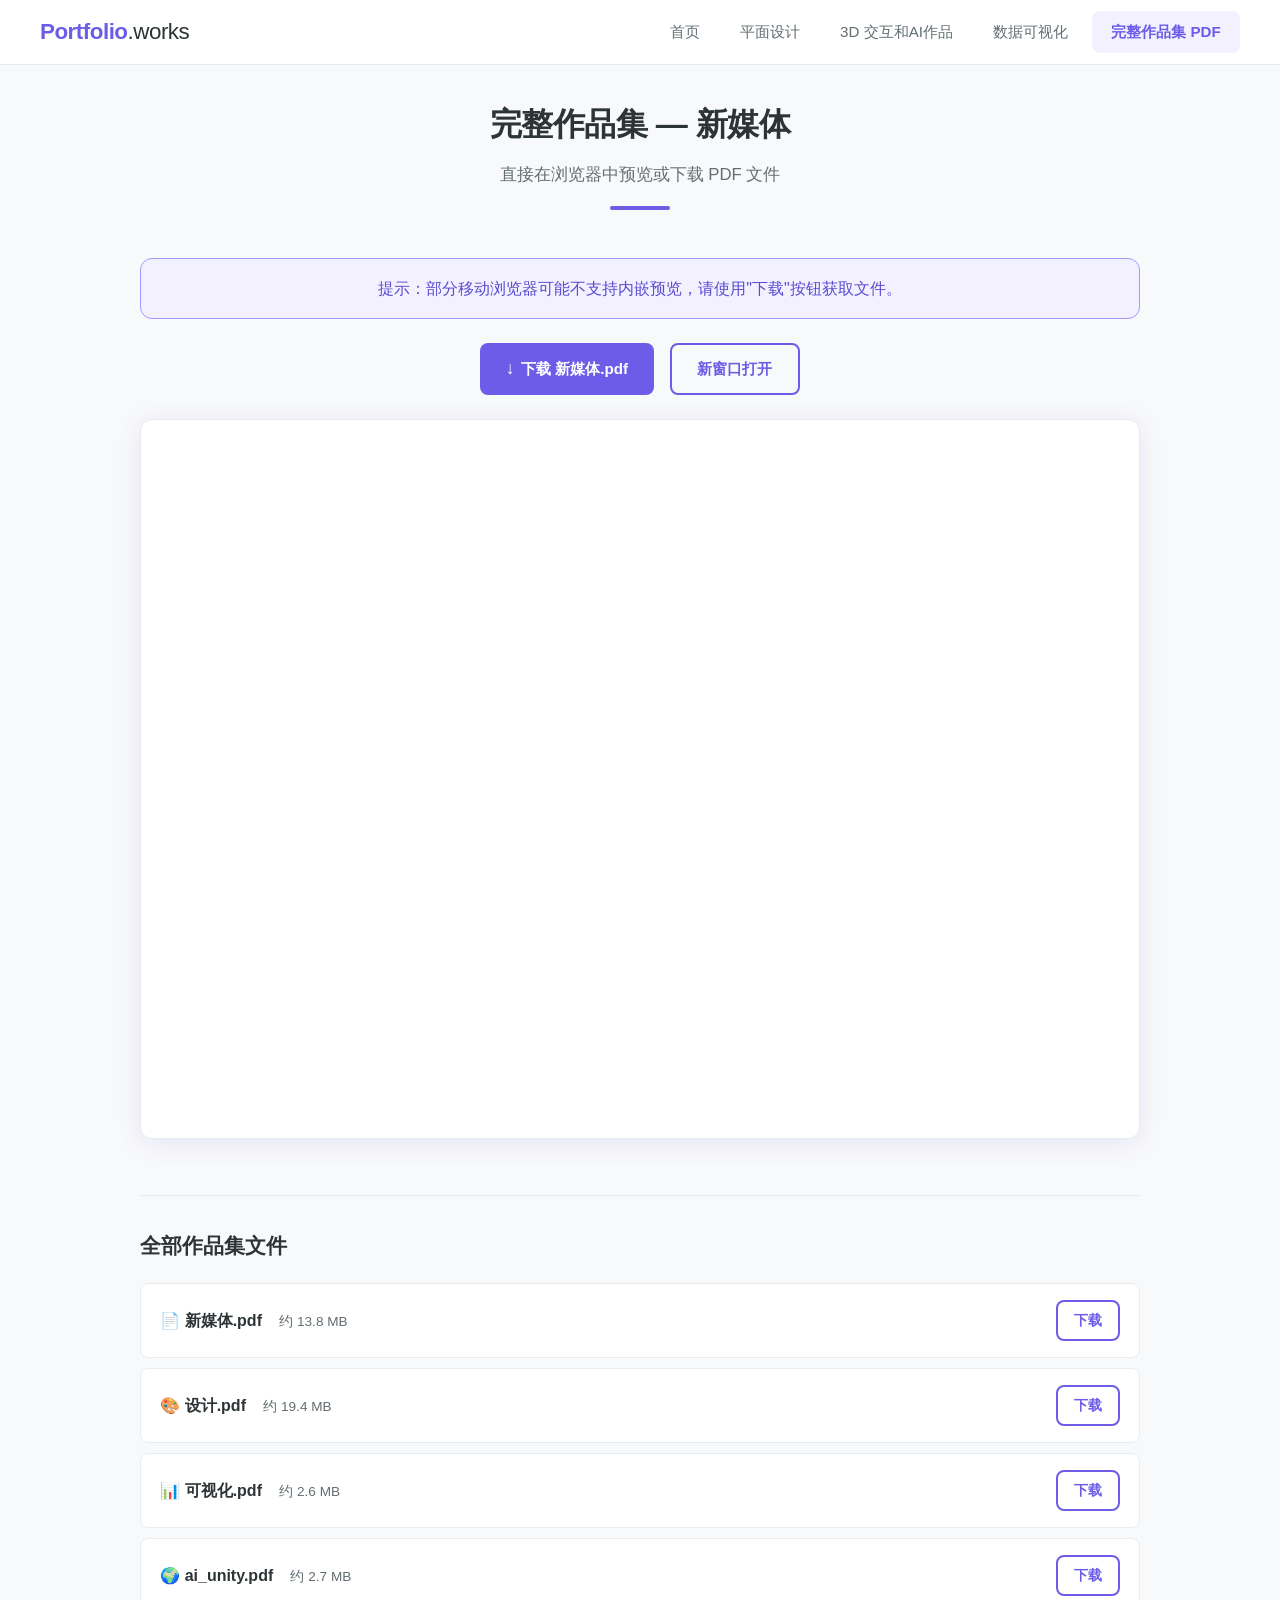
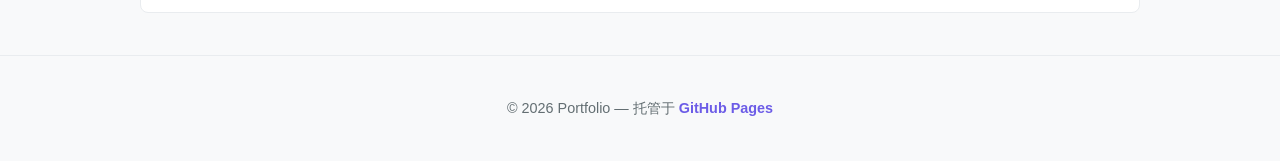
==== pdf-view.html @ 13bcec41 "Initial commit: portfolio website with design, 3D, data viz, and PDF viewer" ====
<!DOCTYPE html>
<html lang="zh-CN">
<head>
  <meta charset="UTF-8">
  <meta name="viewport" content="width=device-width, initial-scale=1.0">
  <title>完整作品集 PDF — 个人作品集</title>
  <link rel="stylesheet" href="css/style.css">
</head>
<body>
  <!-- Navigation -->
  <nav class="navbar">
    <div class="navbar-inner">
      <a href="index.html" class="nav-brand">Portfolio<span>.works</span></a>
      <button class="nav-toggle" id="navToggle" aria-label="Toggle navigation">
        <span></span>
        <span></span>
        <span></span>
      </button>
      <ul class="nav-links" id="navLinks">
        <li><a href="index.html">首页</a></li>
        <li><a href="index.html#design">平面设计</a></li>
        <li><a href="index.html#3d-ai">3D 交互和AI作品</a></li>
        <li><a href="index.html#dataviz">数据可视化</a></li>
        <li><a href="pdf-view.html" class="nav-pdf-link active">完整作品集 PDF</a></li>
      </ul>
    </div>
  </nav>

  <!-- PDF Viewer -->
  <main class="pdf-view-page">
    <div class="pdf-container">
      <div class="pdf-container-inner">
        <div class="section-header">
          <h2>完整作品集 — 新媒体</h2>
          <p>直接在浏览器中预览或下载 PDF 文件</p>
          <div class="section-divider"></div>
        </div>

        <div class="status-banner">
          提示：部分移动浏览器可能不支持内嵌预览，请使用"下载"按钮获取文件。
        </div>

        <div class="pdf-actions">
          <a href="assets/新媒体.pdf" download class="btn btn-primary btn-download">下载 新媒体.pdf</a>
          <a href="assets/新媒体.pdf" target="_blank" class="btn btn-outline">新窗口打开</a>
        </div>

        <!-- PDF iframe -->
        <iframe
          src="assets/新媒体.pdf#toolbar=1&navpanes=1"
          class="pdf-viewer"
          title="新媒体作品集 PDF 预览"
        ></iframe>

        <!-- All PDFs -->
        <div class="pdf-all-list">
          <h3>全部作品集文件</h3>

          <div class="pdf-file-item">
            <div>
              <span class="file-name">&#x1F4C4; 新媒体.pdf</span>
              <span class="file-size">约 13.8 MB</span>
            </div>
            <a href="assets/新媒体.pdf" download class="btn btn-outline">下载</a>
          </div>

          <div class="pdf-file-item">
            <div>
              <span class="file-name">&#x1F3A8; 设计.pdf</span>
              <span class="file-size">约 19.4 MB</span>
            </div>
            <a href="assets/设计.pdf" download class="btn btn-outline">下载</a>
          </div>

          <div class="pdf-file-item">
            <div>
              <span class="file-name">&#x1F4CA; 可视化.pdf</span>
              <span class="file-size">约 2.6 MB</span>
            </div>
            <a href="assets/可视化.pdf" download class="btn btn-outline">下载</a>
          </div>

          <div class="pdf-file-item">
            <div>
              <span class="file-name">&#x1F30D; ai_unity.pdf</span>
              <span class="file-size">约 2.7 MB</span>
            </div>
            <a href="assets/ai_unity.pdf" download class="btn btn-outline">下载</a>
          </div>
        </div>
      </div>
    </div>
  </main>

  <!-- Footer -->
  <footer class="footer">
    <p>&copy; 2026 Portfolio — 托管于 <a href="https://pages.github.com" target="_blank" rel="noopener">GitHub Pages</a></p>
  </footer>

  <script>
    // Mobile nav toggle
    document.getElementById('navToggle').addEventListener('click', function() {
      document.getElementById('navLinks').classList.toggle('open');
    });

    // Close mobile nav on link click
    document.querySelectorAll('#navLinks a').forEach(function(link) {
      link.addEventListener('click', function() {
        document.getElementById('navLinks').classList.remove('open');
      });
    });
  </script>
</body>
</html>
---- css/style.css ----
/* ===== Reset & Base ===== */
*, *::before, *::after {
  margin: 0;
  padding: 0;
  box-sizing: border-box;
}

:root {
  --primary: #6c5ce7;
  --primary-light: #a29bfe;
  --primary-dark: #5a4bd1;
  --primary-bg: #f3f0ff;
  --text: #2d3436;
  --text-light: #636e72;
  --bg: #ffffff;
  --bg-alt: #f8f9fa;
  --border: #e9ecef;
  --shadow: 0 4px 24px rgba(108, 92, 231, 0.12);
  --shadow-hover: 0 8px 32px rgba(108, 92, 231, 0.22);
  --radius: 12px;
  --radius-sm: 8px;
  --transition: 0.3s cubic-bezier(0.4, 0, 0.2, 1);
}

html {
  scroll-behavior: smooth;
  font-size: 16px;
}

body {
  font-family: -apple-system, BlinkMacSystemFont, "Segoe UI", "PingFang SC", "Hiragino Sans GB", "Microsoft YaHei", "Helvetica Neue", Arial, sans-serif;
  color: var(--text);
  background: var(--bg);
  line-height: 1.7;
  -webkit-font-smoothing: antialiased;
}

a {
  color: var(--primary);
  text-decoration: none;
  transition: var(--transition);
}

a:hover {
  color: var(--primary-dark);
}

img {
  max-width: 100%;
  display: block;
}

/* ===== Navigation ===== */
.navbar {
  position: sticky;
  top: 0;
  z-index: 1000;
  background: rgba(255, 255, 255, 0.92);
  backdrop-filter: blur(20px);
  -webkit-backdrop-filter: blur(20px);
  border-bottom: 1px solid var(--border);
  padding: 0 2rem;
}

.navbar-inner {
  max-width: 1200px;
  margin: 0 auto;
  display: flex;
  align-items: center;
  justify-content: space-between;
  height: 64px;
}

.nav-brand {
  font-size: 1.4rem;
  font-weight: 700;
  color: var(--primary);
  letter-spacing: -0.5px;
}

.nav-brand span {
  color: var(--text);
  font-weight: 400;
}

.nav-links {
  display: flex;
  list-style: none;
  gap: 0.5rem;
  align-items: center;
}

.nav-links a {
  display: inline-block;
  padding: 0.5rem 1rem;
  border-radius: var(--radius-sm);
  color: var(--text-light);
  font-size: 0.95rem;
  font-weight: 500;
  transition: var(--transition);
}

.nav-links a:hover,
.nav-links a.active {
  color: var(--primary);
  background: var(--primary-bg);
}

.nav-links .nav-pdf-link {
  background: var(--primary);
  color: #fff;
  padding: 0.5rem 1.2rem;
  border-radius: var(--radius-sm);
  font-weight: 600;
}

.nav-links .nav-pdf-link:hover {
  background: var(--primary-dark);
  color: #fff;
}

/* Mobile nav toggle */
.nav-toggle {
  display: none;
  flex-direction: column;
  gap: 5px;
  cursor: pointer;
  background: none;
  border: none;
  padding: 4px;
}

.nav-toggle span {
  display: block;
  width: 24px;
  height: 2px;
  background: var(--text);
  border-radius: 2px;
  transition: var(--transition);
}

/* ===== Hero Section ===== */
.hero {
  text-align: center;
  padding: 5rem 2rem 3rem;
  background: linear-gradient(135deg, var(--primary-bg) 0%, #e8e5ff 50%, var(--bg) 100%);
}

.hero h1 {
  font-size: 3rem;
  font-weight: 800;
  color: var(--text);
  margin-bottom: 1rem;
  letter-spacing: -1px;
  line-height: 1.2;
}

.hero h1 .highlight {
  color: var(--primary);
}

.hero p {
  font-size: 1.2rem;
  color: var(--text-light);
  max-width: 600px;
  margin: 0 auto;
}

/* ===== Card Grid ===== */
.card-grid {
  display: grid;
  grid-template-columns: repeat(3, 1fr);
  gap: 1.5rem;
  max-width: 1000px;
  margin: -2rem auto 0;
  padding: 0 2rem;
  position: relative;
  z-index: 2;
}

.card {
  background: var(--bg);
  border: 1px solid var(--border);
  border-radius: var(--radius);
  padding: 2rem 1.5rem;
  text-align: center;
  cursor: pointer;
  transition: var(--transition);
  box-shadow: var(--shadow);
}

.card:hover {
  transform: translateY(-4px);
  box-shadow: var(--shadow-hover);
  border-color: var(--primary-light);
}

.card-icon {
  width: 64px;
  height: 64px;
  margin: 0 auto 1.2rem;
  background: var(--primary-bg);
  border-radius: 16px;
  display: flex;
  align-items: center;
  justify-content: center;
  font-size: 2rem;
}

.card h3 {
  font-size: 1.2rem;
  font-weight: 700;
  color: var(--text);
  margin-bottom: 0.5rem;
}

.card p {
  font-size: 0.9rem;
  color: var(--text-light);
  line-height: 1.6;
}

/* ===== Section ===== */
.section {
  max-width: 1000px;
  margin: 0 auto;
  padding: 5rem 2rem;
}

.section-header {
  text-align: center;
  margin-bottom: 3rem;
}

.section-header h2 {
  font-size: 2rem;
  font-weight: 700;
  color: var(--text);
  margin-bottom: 0.6rem;
  letter-spacing: -0.5px;
}

.section-header p {
  color: var(--text-light);
  font-size: 1.05rem;
}

.section-divider {
  width: 60px;
  height: 4px;
  background: var(--primary);
  border-radius: 2px;
  margin: 1rem auto 0;
}

/* ===== Category Block ===== */
.category-block {
  background: var(--bg-alt);
  border: 1px solid var(--border);
  border-radius: var(--radius);
  padding: 2.5rem;
  margin-bottom: 2rem;
  transition: var(--transition);
}

.category-block:hover {
  border-color: var(--primary-light);
  box-shadow: var(--shadow);
}

.category-block h3 {
  font-size: 1.4rem;
  font-weight: 700;
  color: var(--primary);
  margin-bottom: 0.5rem;
}

.category-block .category-desc {
  color: var(--text-light);
  margin-bottom: 1.5rem;
  font-size: 0.95rem;
}

/* ===== Buttons ===== */
.btn {
  display: inline-flex;
  align-items: center;
  gap: 0.4rem;
  padding: 0.7rem 1.6rem;
  border-radius: var(--radius-sm);
  font-size: 0.95rem;
  font-weight: 600;
  cursor: pointer;
  transition: var(--transition);
  border: none;
  text-decoration: none;
}

.btn-primary {
  background: var(--primary);
  color: #fff;
}

.btn-primary:hover {
  background: var(--primary-dark);
  color: #fff;
  transform: translateY(-1px);
  box-shadow: 0 4px 12px rgba(108, 92, 231, 0.35);
}

.btn-outline {
  background: transparent;
  color: var(--primary);
  border: 2px solid var(--primary);
}

.btn-outline:hover {
  background: var(--primary);
  color: #fff;
}

.btn-download::before {
  content: "\2193";
  font-size: 1.1rem;
}

/* ===== PDF View Page ===== */
.pdf-view-page {
  min-height: 100vh;
  display: flex;
  flex-direction: column;
}

.pdf-container {
  flex: 1;
  padding: 2rem;
  background: var(--bg-alt);
}

.pdf-container-inner {
  max-width: 1000px;
  margin: 0 auto;
}

.pdf-viewer {
  width: 100%;
  height: 80vh;
  border: 1px solid var(--border);
  border-radius: var(--radius);
  background: #fff;
  box-shadow: var(--shadow);
}

.pdf-actions {
  display: flex;
  gap: 1rem;
  justify-content: center;
  margin: 1.5rem 0;
  flex-wrap: wrap;
}

.pdf-all-list {
  margin-top: 3rem;
  padding-top: 2rem;
  border-top: 1px solid var(--border);
}

.pdf-all-list h3 {
  font-size: 1.3rem;
  font-weight: 700;
  margin-bottom: 1.2rem;
  color: var(--text);
}

.pdf-file-item {
  display: flex;
  align-items: center;
  justify-content: space-between;
  padding: 1rem 1.2rem;
  background: var(--bg);
  border: 1px solid var(--border);
  border-radius: var(--radius-sm);
  margin-bottom: 0.6rem;
  transition: var(--transition);
}

.pdf-file-item:hover {
  border-color: var(--primary-light);
  background: var(--primary-bg);
}

.pdf-file-item .file-name {
  font-weight: 600;
  color: var(--text);
}

.pdf-file-item .file-size {
  color: var(--text-light);
  font-size: 0.85rem;
  margin-left: 0.8rem;
}

.pdf-file-item .btn {
  font-size: 0.85rem;
  padding: 0.45rem 1rem;
}

/* ===== Status Banner ===== */
.status-banner {
  background: var(--primary-bg);
  border: 1px solid var(--primary-light);
  border-radius: var(--radius);
  padding: 1rem 1.5rem;
  margin-bottom: 1.5rem;
  text-align: center;
  color: var(--primary-dark);
  font-weight: 500;
}

/* ===== Footer ===== */
.footer {
  text-align: center;
  padding: 2.5rem 2rem;
  background: var(--bg-alt);
  border-top: 1px solid var(--border);
  color: var(--text-light);
  font-size: 0.9rem;
}

.footer a {
  color: var(--primary);
  font-weight: 600;
}

/* ===== Utility ===== */
.text-center { text-align: center; }
.mt-1 { margin-top: 1rem; }
.mt-2 { margin-top: 2rem; }
.mt-3 { margin-top: 3rem; }
.mb-1 { margin-bottom: 1rem; }
.mb-2 { margin-bottom: 2rem; }
.mb-3 { margin-bottom: 3rem; }

/* ===== Responsive ===== */
@media (max-width: 768px) {
  .hero h1 { font-size: 2rem; }
  .hero p { font-size: 1rem; }

  .card-grid {
    grid-template-columns: 1fr;
    margin-top: 1rem;
    padding: 0 1rem;
  }

  .section {
    padding: 3rem 1rem;
  }

  .category-block {
    padding: 1.5rem;
  }

  .nav-toggle {
    display: flex;
  }

  .nav-links {
    display: none;
    position: absolute;
    top: 64px;
    left: 0;
    right: 0;
    background: rgba(255, 255, 255, 0.98);
    backdrop-filter: blur(20px);
    flex-direction: column;
    padding: 1rem 2rem 1.5rem;
    border-bottom: 1px solid var(--border);
    gap: 0.25rem;
  }

  .nav-links.open {
    display: flex;
  }

  .nav-links a {
    width: 100%;
  }

  .pdf-container {
    padding: 1rem;
  }

  .pdf-viewer {
    height: 60vh;
  }
}

@media (max-width: 480px) {
  .navbar { padding: 0 1rem; }
  .hero { padding: 3rem 1rem 2rem; }
  .hero h1 { font-size: 1.6rem; }
  .section-header h2 { font-size: 1.5rem; }
}
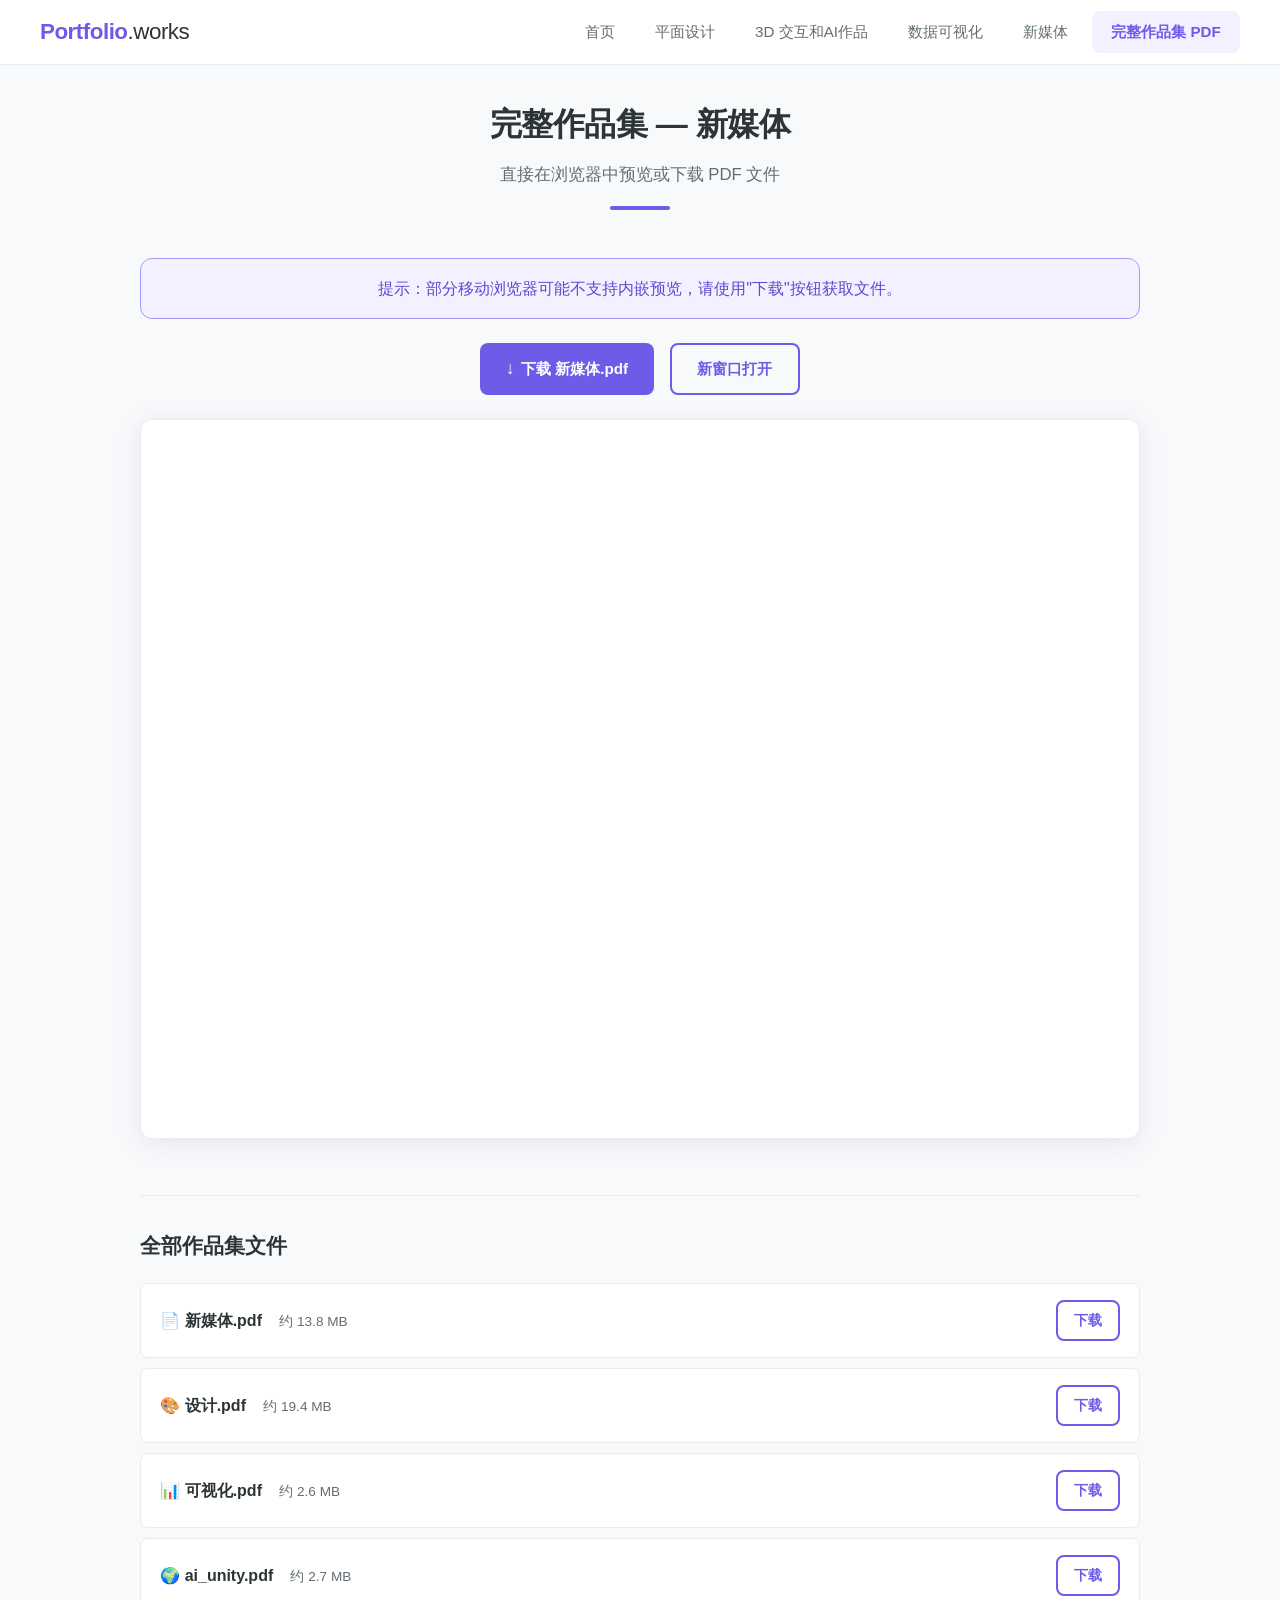
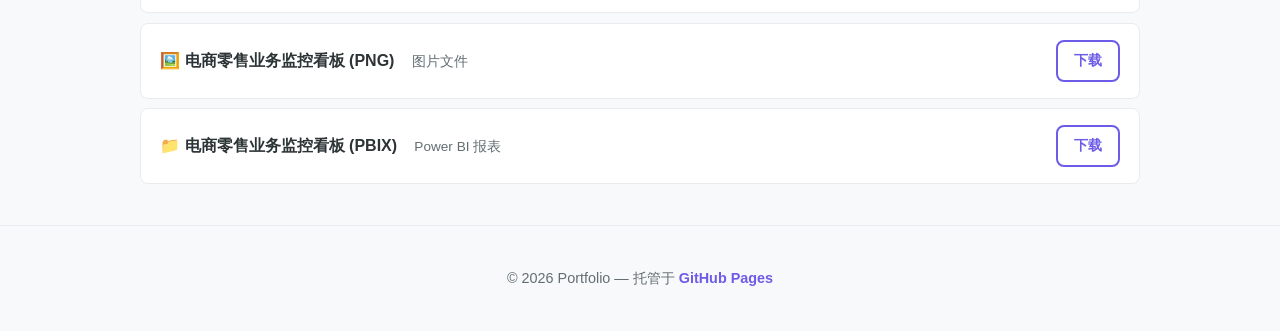
==== commit c766c84d: "Update pdf-view.html" ====
--- a/pdf-view.html
+++ b/pdf-view.html
@@ -21,6 +21,7 @@
         <li><a href="index.html#design">平面设计</a></li>
         <li><a href="index.html#3d-ai">3D 交互和AI作品</a></li>
         <li><a href="index.html#dataviz">数据可视化</a></li>
+        <li><a href="index.html#newmedia">新媒体</a></li>
         <li><a href="pdf-view.html" class="nav-pdf-link active">完整作品集 PDF</a></li>
       </ul>
     </div>
@@ -58,7 +59,7 @@
 
           <div class="pdf-file-item">
             <div>
-              <span class="file-name">&#x1F4C4; 新媒体.pdf</span>
+              <span class="file-name">📄 新媒体.pdf</span>
               <span class="file-size">约 13.8 MB</span>
             </div>
             <a href="assets/新媒体.pdf" download class="btn btn-outline">下载</a>
@@ -66,7 +67,7 @@
 
           <div class="pdf-file-item">
             <div>
-              <span class="file-name">&#x1F3A8; 设计.pdf</span>
+              <span class="file-name">🎨 设计.pdf</span>
               <span class="file-size">约 19.4 MB</span>
             </div>
             <a href="assets/设计.pdf" download class="btn btn-outline">下载</a>
@@ -74,7 +75,7 @@
 
           <div class="pdf-file-item">
             <div>
-              <span class="file-name">&#x1F4CA; 可视化.pdf</span>
+              <span class="file-name">📊 可视化.pdf</span>
               <span class="file-size">约 2.6 MB</span>
             </div>
             <a href="assets/可视化.pdf" download class="btn btn-outline">下载</a>
@@ -82,11 +83,30 @@
 
           <div class="pdf-file-item">
             <div>
-              <span class="file-name">&#x1F30D; ai_unity.pdf</span>
+              <span class="file-name">🌍 ai_unity.pdf</span>
               <span class="file-size">约 2.7 MB</span>
             </div>
             <a href="assets/ai_unity.pdf" download class="btn btn-outline">下载</a>
           </div>
+
+          <!-- ===== 以下为本次新增 ===== -->
+          <div class="pdf-file-item">
+            <div>
+              <span class="file-name">🖼️ 电商零售业务监控看板 (PNG)</span>
+              <span class="file-size">图片文件</span>
+            </div>
+            <a href="assets/看板.png" download class="btn btn-outline">下载</a>
+          </div>
+
+          <div class="pdf-file-item">
+            <div>
+              <span class="file-name">📁 电商零售业务监控看板 (PBIX)</span>
+              <span class="file-size">Power BI 报表</span>
+            </div>
+            <a href="assets/可视化看板.pbix" download class="btn btn-outline">下载</a>
+          </div>
+          <!-- ===== 新增结束 ===== -->
+
         </div>
       </div>
     </div>
